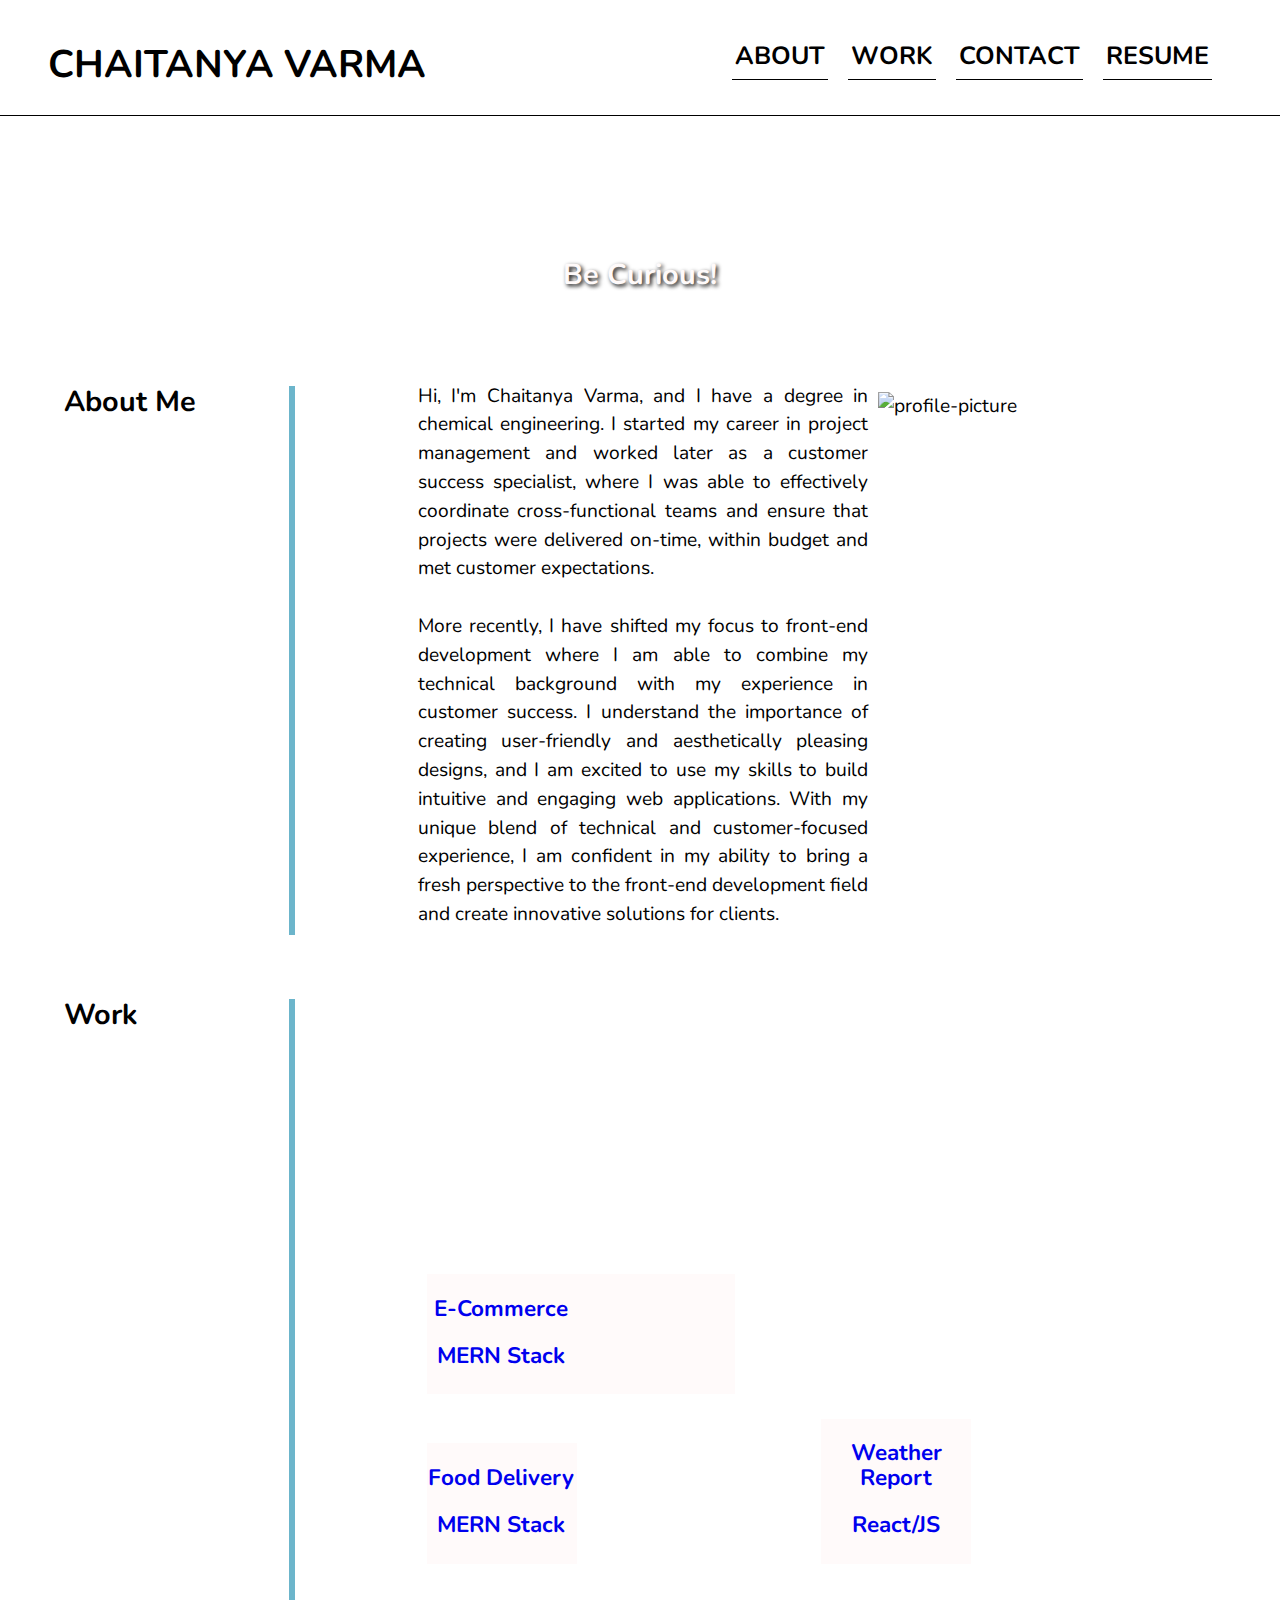
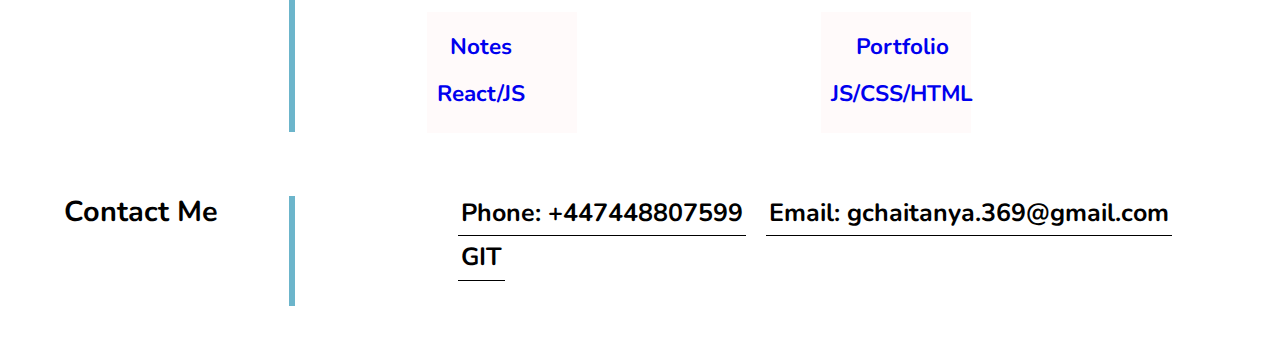
==== index.html @ 43a25bce "changed file locations" ====
<!DOCTYPE html>
<html lang="en-gb">
<head>
  <meta charset="UTF-8">
  <meta name="viewport" content="width=device-width, initial-scale=1.0">
  <meta http-equiv="X-UA-Compatible" content="ie=edge">
  <title>Chaitanya // Front-end Developer</title>
  <link rel="stylesheet" href="../starter/css/style.css" />
  <link rel="stylesheet" href="https://fonts.googleapis.com/css?family=Nunito" />
</head>

<body>
  <!-- main logo / nav -->
  <header>
    <h1>CHAITANYA VARMA</h1>
    <nav>
      <ul>
        <li><a href="#about">ABOUT</a></li>
        <li><a href="#work">WORK</a></li>
        <li><a href="#contact">CONTACT</a></li>
        <li><a href="#resume">RESUME</a></li>
      </ul>
    </nav>
  </header>

  <!-- hero banner -->
  <section class="hero-banner">
    <div>
      <h2 class="caption">Be Curious!</h2>
    </div>
  </section>

  <main class="page-wrapper">

    <section class="page-section" id="about" style="display: flex;">
      <h2 style="flex:2;">About Me</h2>
      <div style="flex:1;" id="vertical-line"></div>
      <p style="flex:4;" align="justify">Hi, I'm Chaitanya Varma, and I have a degree in chemical engineering. I started my career in
        project management and worked later as a customer success specialist, where I was able to effectively coordinate
        cross-functional teams and ensure that projects were delivered on-time, within budget and met customer expectations.
        <br>
        </br>
        More recently, I have shifted my focus to front-end development where I am able to combine my technical background
        with my experience in customer success. I understand the importance of creating user-friendly and aesthetically
        pleasing designs, and I am excited to use my skills to build intuitive and engaging web applications. With my unique
        blend of technical and customer-focused experience, I am confident in my ability to bring a fresh perspective to the
        front-end development field and create innovative solutions for clients.</p>
      <img style="flex:3;" src="../starter/images/profile-picture.png" alt="profile-picture" width="30%" height="25%">
    </section>

    <!-- portfolio container -->
    <section class="page-section" id="work" style="display: flex;">
      <h2 style="flex: 2;"2>Work</h2>
      <div style="flex:1;" id="vertical-line"></div>
      <div style="flex:7;" class="flex">
          <a href="#" class="project1 flex-item">
            <div>
              <h3>E-Commerce
                <p>MERN Stack</p>
              </h3>
            </div>
          </a>
          <a href="#" class="project2 flex-item">
            <div>
              <h3>Food Delivery
                <p>MERN Stack</p>
              </h3>
            </div>
          </a>
          <a href="#" class="project3 flex-item">
            <div>
              <h3>Weather Report
                <p>React/JS</p>
              </h3>
            </div>
          </a>
          <a href="#" class="project4 flex-item">
            <div>
              <h3>Notes
                <p>React/JS</p>
              </h3>
            </div>
          </a>
          <a href="#" class="project5 flex-item">
            <div>
              <h3>Portfolio
                <p>JS/CSS/HTML</p>
              </h3>
            </div>
          </a>
      </div>
    </section>

    <!-- contact -->
    <section class="page-section contact" id="contact" style="display: flex;">
      <h2 style="flex: 2">Contact Me</h2>
      <div style="flex: 1;" id="vertical-line"></div>
      <div style="flex: 7;" class="contact-class">
        <ul>
          <li><a href="#">Phone: +447448807599</a></li>
          <li><a href="mailto:">Email: gchaitanya.369@gmail.com</a></li>
          <li><a href="https://github.com/curioushumans" target="_blank">GIT</a></li>
        </ul>
      </div>
    </section>
  </main>
</body>

</html>
---- starter/css/style.css ----
* {
  box-sizing: border-box;
}

/* colours for the site */
:root {
  --lightblue: #6CB5CB;
  --cyan: #B7D8DE;
  --skin: #FBF5EF;
  --orange: #FE7236;
  --snow: snow;
}

body {
  margin: 0;
  padding: 0;
  font-family: 'Nunito', sans-serif;
  width: 100%;
  font-size: 1.2rem;
  line-height: 1.5;
}

h1,
h2,
h3,
h4,
h5,
h6 {
  margin-bottom: 0.625rem;
  font-weight: 700;
  line-height: 1.1;
}

p {
  margin-bottom: 1rem;
  padding-right: 10px;
  padding-left: 10px;
}

header {
  padding: 1.0rem 3.0rem;
  display: flex;
  flex-direction: row;
  justify-content: space-between;
  flex-wrap: wrap;
  color: black;
  position: sticky;
  top: 0;
  background-color: white;
  align-items: center;
  border-bottom: black solid 1px;
  width: 100%;
  margin: 0 auto;
}

header h1:hover {
  color: var(--lightblue);
  cursor: none;
}
main {
  margin: 2rem auto;
  width: 100%;
}

ul {
  width: 100%;
  display: flex;
  justify-content: flex-start;
  flex-wrap: wrap;
}

li {
  list-style: none;
  margin-right: 20px;
  font-size: 25px;
  font-weight: bold;
  padding: 3px;
  border-bottom: black solid 1px;
}
li a {
  text-decoration: none;
  color: black;
}

a:hover {
  color: var(--lightblue)
}

h2:hover {
  color: var(--lightblue);
  cursor: cursor-pointer;

}

.flex-item:hover {
  cursor: pointer;
}

.hero-banner {
  display: block;
  background-image: url("../images/02-hero-bg.jpg");
  padding-top: 109px;
  background-image: no-repeat;
  background-size: cover;
}

.caption {
  display: flex;
  justify-content: center;
  padding: 10px;
  color:#FFFAFA;
  text-shadow: 2px 2px 4px #000000;
}

img {
  padding-top: 30px;
}
.page-wrapper {
  margin-left: auto;
  margin-right: auto;
  max-width: 90%;
}

.page-section {
  display: flex;
  flex-direction: row;
  flex-wrap: wrap;
  justify-content: space-between;
  align-items: stretch;
  padding-top: 30px;
}

.project1 {
  background-image: url("../images/e-commerce.jpg");
  background-repeat: no-repeat;
  background-size: cover;
}

.project2 {
  background-image: url("../images/restaurant.jpg");
  background-repeat: no-repeat;
  background-size: cover;
}

.project3 {
  background-image: url("../images/weather.jpg");
  background-repeat: no-repeat;
  background-size: cover;
  background-position: bottom right;
}

.project4 {
  background-image: url("../images/notes.jpg");
  background-repeat: no-repeat;
  background-size: cover;
  background-position: bottom right;
}

.project5 {
  background-image: url("../images/portfolio.jpg");
  background-repeat: no-repeat;
  background-size: cover;
  background-position: bottom right;
}

.flex {
  display: flex;
  flex-direction: row;
  justify-content: center;
  flex-wrap: wrap;
  padding-right: 10px;
  padding-left: 10px;
  padding-top: 10px;
}

.flex-item {
  display: flex;
  align-items: flex-end;
  min-height: 150px;
  max-height: 150px;
  flex-basis: calc(50% - 1em);
  margin: 0.5em;
  min-height: 150px;
  text-decoration: none;
}

.flex-item:first-child {
  flex-basis: 100%;
  min-height: 400px;
  max-height: 400px;
}

.flex-item div {
  background-color: var(--snow);
  display: flex;
  width: 40%;
  text-align: center;
}



.page-section > h2 {
  border-right: 6px solid var(--lightblue);
} 

.contact-class {
  margin-bottom: 1rem;
  padding-right: 10px;
  padding-left: 10px;
}


@media screen and (max-width: 768px) {
  .flex-item {
    flex-basis: 100%;
  }
  .page-section > h2 {
    border-bottom: 6px solid var(--lightblue);
    border-right: none;
  } 


}
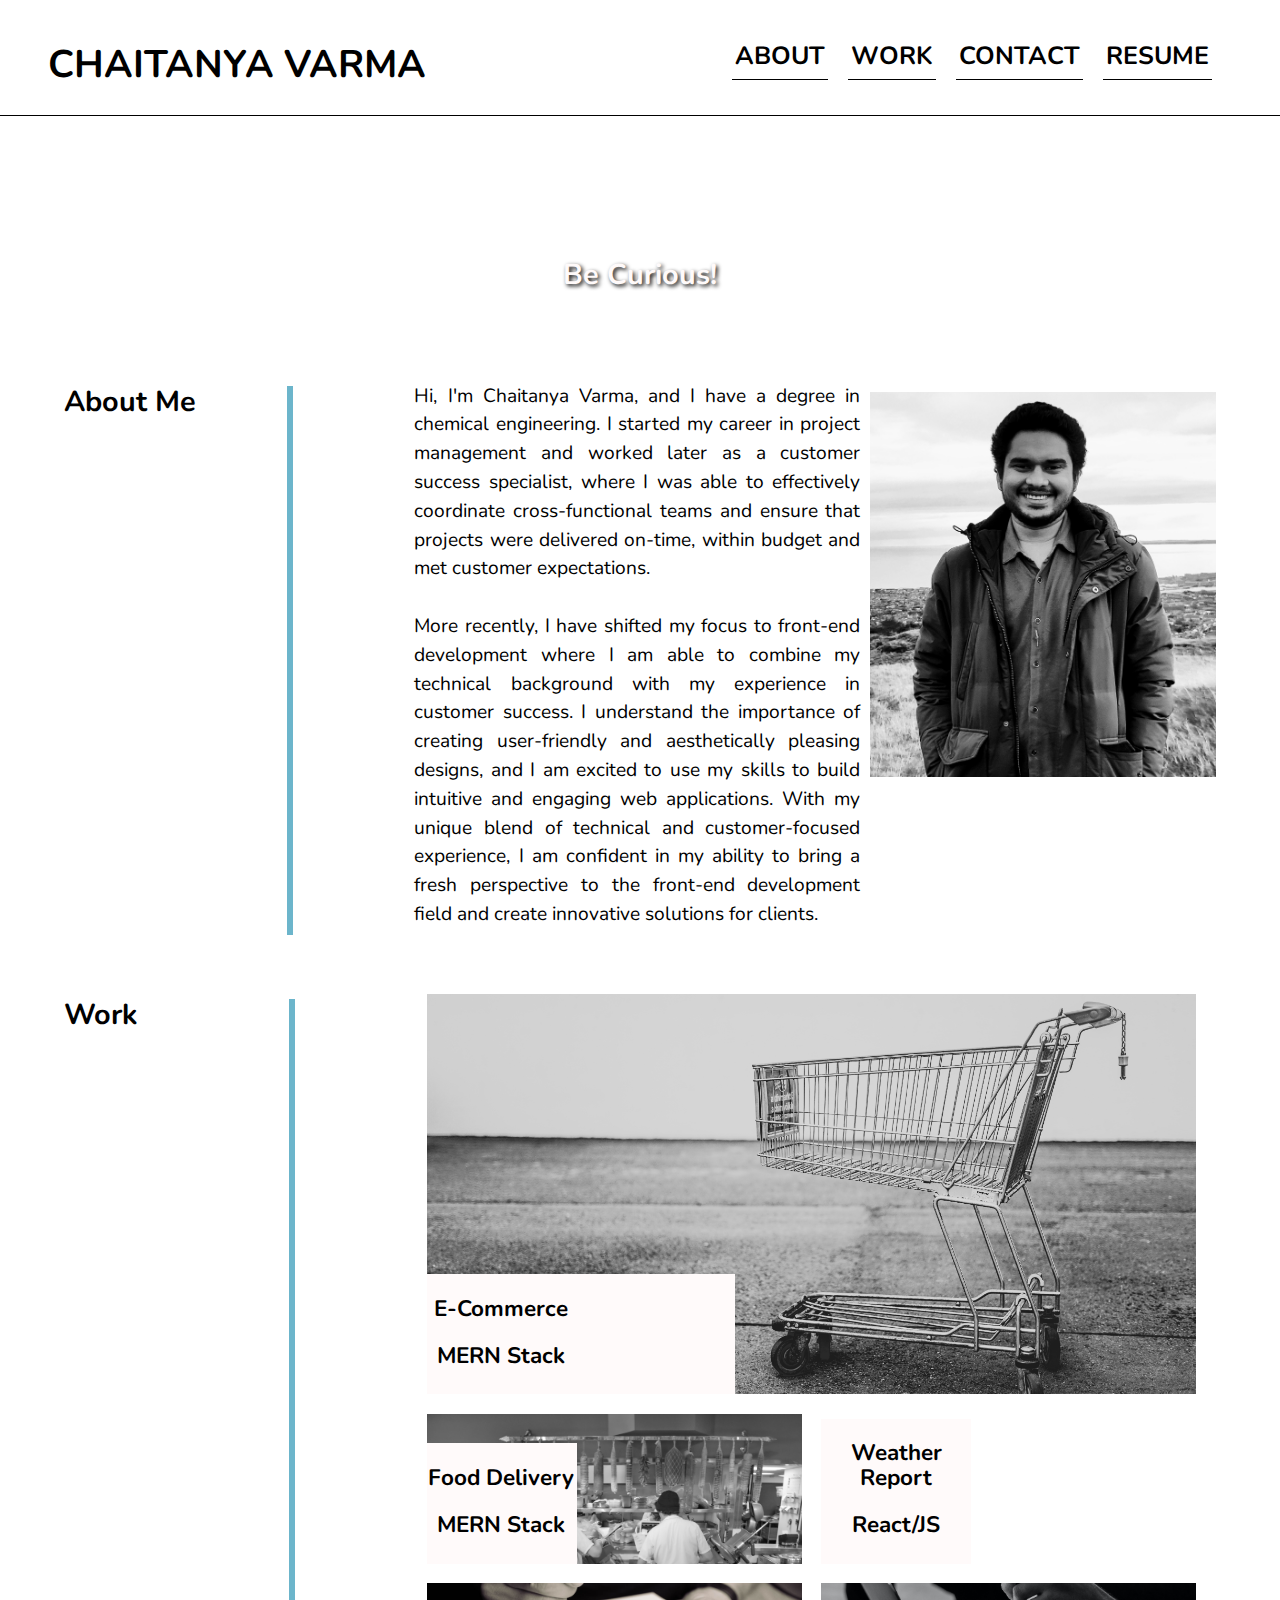
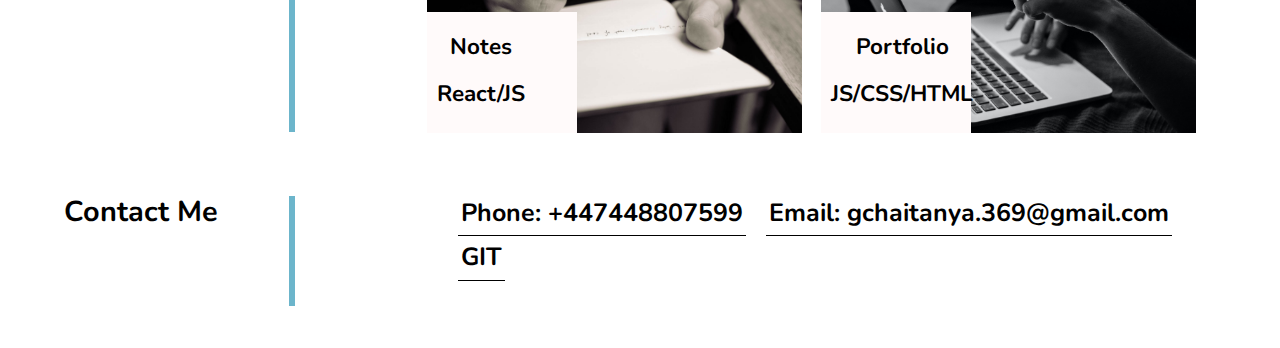
==== commit b5f15d39: "changed path" ====
--- a/index.html
+++ b/index.html
@@ -5,7 +5,7 @@
   <meta name="viewport" content="width=device-width, initial-scale=1.0">
   <meta http-equiv="X-UA-Compatible" content="ie=edge">
   <title>Chaitanya // Front-end Developer</title>
-  <link rel="stylesheet" href="../starter/css/style.css" />
+  <link rel="stylesheet" href="./css/style.css" />
   <link rel="stylesheet" href="https://fonts.googleapis.com/css?family=Nunito" />
 </head>
 
@@ -45,7 +45,7 @@
         pleasing designs, and I am excited to use my skills to build intuitive and engaging web applications. With my unique
         blend of technical and customer-focused experience, I am confident in my ability to bring a fresh perspective to the
         front-end development field and create innovative solutions for clients.</p>
-      <img style="flex:3;" src="../starter/images/profile-picture.png" alt="profile-picture" width="30%" height="25%">
+      <img style="flex:3;" src="./images/profile-picture.png" alt="profile-picture" width="30%" height="25%">
     </section>
 
     <!-- portfolio container -->
@@ -106,4 +106,4 @@
   </main>
 </body>
 
-</html>+</html>
--- a/css/style.css
+++ b/css/style.css
@@ -0,0 +1,228 @@
+* {
+  box-sizing: border-box;
+}
+
+/* colours for the site */
+:root {
+  --lightblue: #6CB5CB;
+  --cyan: #B7D8DE;
+  --skin: #FBF5EF;
+  --orange: #FE7236;
+  --snow: snow;
+}
+
+body {
+  margin: 0;
+  padding: 0;
+  font-family: 'Nunito', sans-serif;
+  width: 100%;
+  font-size: 1.2rem;
+  line-height: 1.5;
+}
+
+h1,
+h2,
+h3,
+h4,
+h5,
+h6 {
+  margin-bottom: 0.625rem;
+  font-weight: 700;
+  line-height: 1.1;
+}
+
+p {
+  margin-bottom: 1rem;
+  padding-right: 10px;
+  padding-left: 10px;
+}
+
+header {
+  padding: 1.0rem 3.0rem;
+  display: flex;
+  flex-direction: row;
+  justify-content: space-between;
+  flex-wrap: wrap;
+  color: black;
+  position: sticky;
+  top: 0;
+  background-color: white;
+  align-items: center;
+  border-bottom: black solid 1px;
+  width: 100%;
+  margin: 0 auto;
+}
+
+header h1:hover, h3:hover {
+  color: var(--lightblue);
+  cursor: pointer;
+}
+main {
+  margin: 2rem auto;
+  width: 100%;
+}
+
+ul {
+  width: 100%;
+  display: flex;
+  justify-content: flex-start;
+  flex-wrap: wrap;
+}
+
+li {
+  list-style: none;
+  margin-right: 20px;
+  font-size: 25px;
+  font-weight: bold;
+  padding: 3px;
+  border-bottom: black solid 1px;
+}
+li a {
+  text-decoration: none;
+  color: black;
+}
+
+a:hover {
+  color: var(--lightblue)
+}
+
+h2:hover {
+  color: var(--lightblue);
+  cursor: cursor-pointer;
+
+}
+
+.flex-item:hover {
+  cursor: pointer;
+}
+
+.hero-banner {
+  display: block;
+  background-image: url("../images/02-hero-bg.jpg");
+  padding-top: 109px;
+  background-image: no-repeat;
+  background-size: cover;
+}
+
+.caption {
+  display: flex;
+  justify-content: center;
+  padding: 10px;
+  color:#FFFAFA;
+  text-shadow: 2px 2px 4px #000000;
+}
+
+img {
+  padding-top: 30px;
+}
+.page-wrapper {
+  margin-left: auto;
+  margin-right: auto;
+  max-width: 90%;
+}
+
+.page-section {
+  display: flex;
+  flex-direction: row;
+  flex-wrap: wrap;
+  justify-content: space-between;
+  align-items: stretch;
+  padding-top: 30px;
+}
+
+.project1 {
+  background-image: url("../images/e-commerce.jpg");
+  background-repeat: no-repeat;
+  background-size: cover;
+}
+
+.project2 {
+  background-image: url("../images/restaurant.jpg");
+  background-repeat: no-repeat;
+  background-size: cover;
+}
+
+.project3 {
+  background-image: url("../images/weather.jpg");
+  background-repeat: no-repeat;
+  background-size: cover;
+  background-position: bottom right;
+}
+
+.project4 {
+  background-image: url("../images/notes.jpg");
+  background-repeat: no-repeat;
+  background-size: cover;
+  background-position: bottom right;
+}
+
+.project5 {
+  background-image: url("../images/portfolio.jpg");
+  background-repeat: no-repeat;
+  background-size: cover;
+  background-position: bottom right;
+}
+
+.flex {
+  display: flex;
+  flex-direction: row;
+  justify-content: center;
+  flex-wrap: wrap;
+  padding-right: 10px;
+  padding-left: 10px;
+  padding-top: 10px;
+}
+
+.flex-item {
+  display: flex;
+  align-items: flex-end;
+  min-height: 150px;
+  max-height: 150px;
+  flex-basis: calc(50% - 1em);
+  margin: 0.5em;
+  min-height: 150px;
+  text-decoration: none;
+}
+
+.flex-item:first-child {
+  flex-basis: 100%;
+  min-height: 400px;
+  max-height: 400px;
+}
+
+.flex-item div {
+  background-color: var(--snow);
+  display: flex;
+  width: 40%;
+  text-align: center;
+}
+
+
+
+.page-section > h2 {
+  border-right: 6px solid var(--lightblue);
+} 
+
+.flex > a {
+  text-decoration: none;
+  color: #000000;
+}
+
+.contact-class {
+  margin-bottom: 1rem;
+  padding-right: 10px;
+  padding-left: 10px;
+}
+
+
+@media screen and (max-width: 768px) {
+  .flex-item {
+    flex-basis: 100%;
+  }
+  .page-section > h2 {
+    border-bottom: 6px solid var(--lightblue);
+    border-right: none;
+  } 
+
+
+}